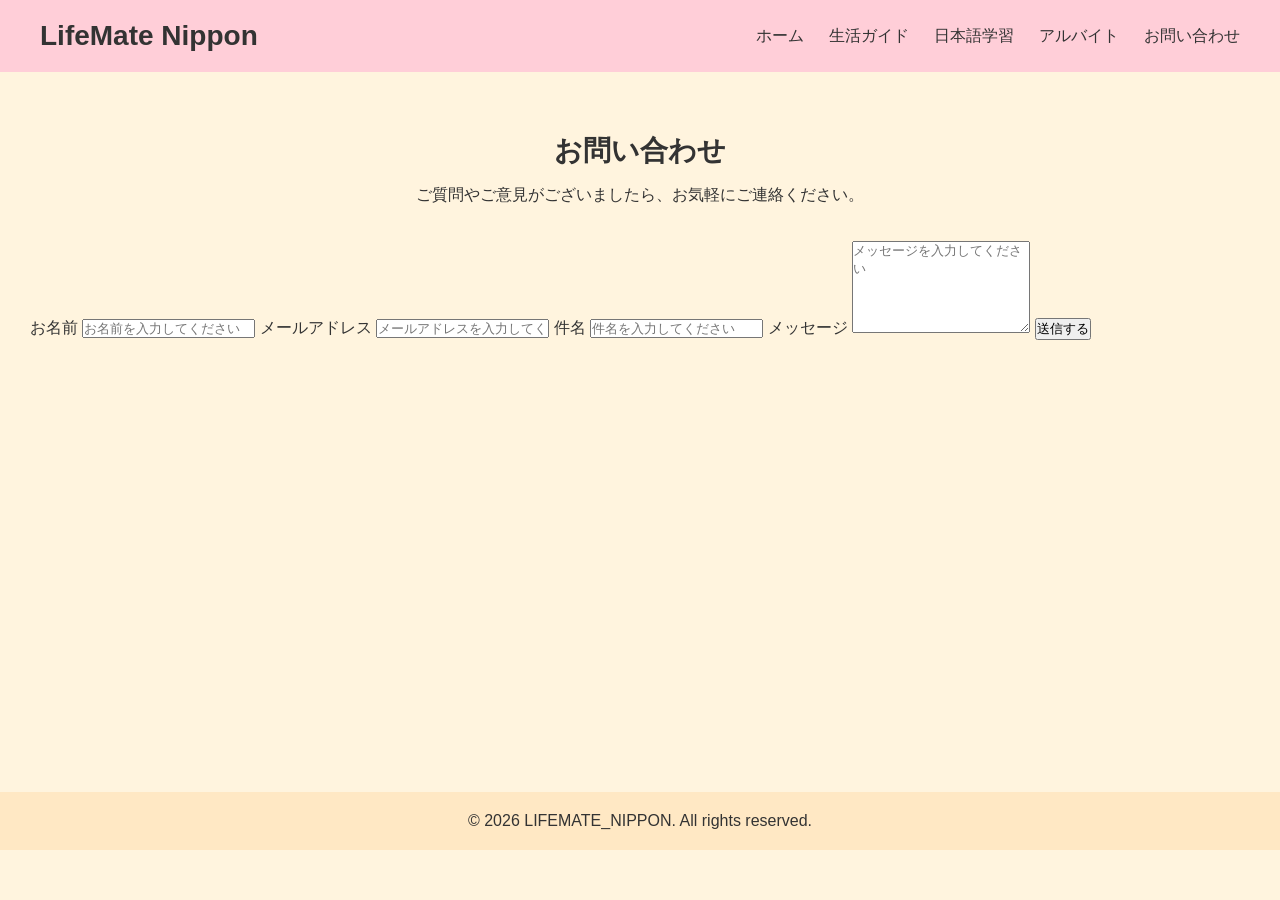
==== Html/contact.html @ 8f33774a "add contact.html" ====
<!DOCTYPE html>
<html lang="ja">
<head>
    <meta charset="UTF-8">
    <meta name="viewport" content="width=device-width, initial-scale=1.0">
    <title>Contact | LifeMate Nippon</title>
    <link rel="stylesheet" href="../Css/style.css">
</head>
<body>

    <header class="header">
        <div class="logo">
            <h1>LifeMate Nippon</h1>
        </div>

        <nav class="nav">
            <ul>
                <li><a href="index.html">ホーム</a></li>
                <li><a href="life-guide.html">生活ガイド</a></li>
                <li><a href="japanese.html">日本語学習</a></li>
                <li><a href="jobs.html">アルバイト</a></li>
                <li><a href="contact.html">お問い合わせ</a></li>
            </ul>
        </nav>
    </header>

    <main>
        <h2>お問い合わせ</h2>
        <p>ご質問やご意見がございましたら、お気軽にご連絡ください。</p>

        <section class="contact-section">

            <form class="contact-form">

                <label for="name">お名前</label>
                <input type="text" id="name"
                       placeholder="お名前を入力してください" required>

                <label for="email">メールアドレス</label>
                <input type="email" id="email"
                       placeholder="メールアドレスを入力してください" required>

                <label for="subject">件名</label>
                <input type="text" id="subject"
                       placeholder="件名を入力してください" required>

                <label for="message">メッセージ</label>
                <textarea id="message" rows="6"
                          placeholder="メッセージを入力してください"
                          required></textarea>

                <button type="submit">送信する</button>

            </form>

        </section>
    </main>

    <footer>
        <p>&copy; 2026 LIFEMATE_NIPPON. All rights reserved.</p>
    </footer>

</body>
</html>
---- Css/style.css ----
/* Color Palette */
:root {
    --pink: #FFCED8;
    --light-pink: #FFDDDD;
    --cream: #FFF4DE;
    --peach: #FFE8C4;
}

/* Reset */
* {
    margin: 0;
    padding: 0;
    box-sizing: border-box;
}

/* Body */
body {
    font-family: Arial, sans-serif;
    background-color: var(--cream);
    color: #333;
}

/* Header */
header {
    background-color: var(--pink);
    padding: 20px 40px;
    text-align: center;
}

header h1 {
    font-size: 28px;
}


/* Header */
.header {
    display: flex;
    justify-content: space-between;
    align-items: center;
    padding: 20px 40px;
    background-color: var(--pink);
}

.logo h1 {
    font-size: 28px;
}

.nav {
    display: flex;
    gap: 25px;
    
}

.nav a {
    text-decoration: none;
    color: #333;
    font-size: 16px;
}


.nav ul {
    display: flex;
    align-items: center;
    gap: 25px;
    list-style: none;
}


/* Main */
main {
    padding: 30px;
    min-height: 80vh;
}

/* Footer */
footer {
    background-color: var(--peach);
    padding: 20px;
    text-align: center;
}


/* Hero Section */

.hero-text {
    font-display: block;
    color: var(--pink);
    font-weight: bold;
    position: absolute;
    top: 50%;
    left: 50%;
    transform: translate(-50%, -50%);
    padding: 50px;
    border-radius: 15px;
    text-align: left;
    width: 90%;
   color: #FFDDDD;
    text-shadow:
        1px 1px 0 #333,
        2px 2px 3px rgba(0, 0, 0, 0.5);
    -webkit-text-stroke: 0;
    
}

.hero-text h2 {
    font-size: 50px;
    margin-bottom: 20px;
    
}

.hero-text p {
    font-size: 25px;
}


/* Image Carousel */
.carousel {
    margin: 30px 0;
    overflow: hidden;
    border-radius: 20px;
}

.carousel-container {
    width: 100%;
    height: 400px;
    position: relative;
}

.slide {
    display: none;
    width: 100%;
    height: 100%;
}

.slide.active {
    display: block;
}

.slide img {
    width: 100%;
    height: 100%;
    object-fit: cover;
}


/* Carousel Buttons */
.carousel-container {
    position: relative;
}

.prev,
.next {
    position: absolute;
    top: 50%;
    transform: translateY(-50%);
    background-color: var(--pink);
    border: none;
    padding: 15px;
    cursor: pointer;
    border-radius: 50%;
    font-size: 20px;
}

.prev {
    left: 15px;
}

.next {
    right: 15px;
}

.prev:hover,
.next:hover {
    background-color: var(--peach);
}


/* Services Section */
.services {
    padding: 50px 20px;
    text-align: center;
}

.services h2 {
    font-size: 30px;
    margin-bottom: 30px;
}

.service-container {
    display: flex;
    justify-content: center;
    align-items: stretch;
    gap: 25px;
    flex-wrap: wrap;
    margin: 30px auto 40px;
}

.service-card {
    display: block;
    width: 220px;
    min-height: 180px;
    padding: 30px 20px;
    background-color: #FFDDDD;
    border-radius: 15px;
    text-align: center;
    text-decoration: none;
    color: #333;
    transition: 0.3s;
}

.service-card h3 {
    margin-bottom: 15px;
}

.service-card p {
    font-size: 15px;
}

/* Life Guide Page */

main > h2 {
    text-align: center;
    font-size: 28px;
    margin: 30px 0 15px;
    color: #333;
}

main > p {
    text-align: center;
    font-size: 16px;
    margin-bottom: 35px;
    color: #333;
}

.service-card {
    background-color: #FFDDDD;
    width: 220px;
    min-height: 180px;
    padding: 30px 20px;
    border-radius: 15px;
    text-align: center;
    transition: transform 0.3s;
    text-decoration: none;
    color: #333;
    display: block;
}

.service-card h3 {
    font-size: 20px;
    margin-bottom: 15px;
    color: #333;
}

.service-card p {
    font-size: 14px;
    line-height: 1.7;
    color: #333;
}

.service-card:hover {
    transform: translateY(-5px);
    background-color: #FFE8C4;
}

html {
    scroll-behavior: smooth;
}

/* Life Guide Details */

#garbage,
#transport,
#rules {
    background-color: #FFF4DE;
    padding: 30px;
    margin: 40px auto;
    max-width: 900px;
    border: 1px solid #FFCED8;
    border-radius: 15px;
}

#garbage h2,
#transport h2,
#rules h2 {
    text-align: left;
    font-size: 24px;
    margin-bottom: 15px;
    color: #333;
}

#garbage p,
#transport p,
#rules p {
    text-align: left;
    font-size: 16px;
    line-height: 1.8;
    color: #333;
}


/* Garbage Guide */

.garbage-list {
    display: grid;
    grid-template-columns: repeat(2, 1fr);
    gap: 20px;
    margin-top: 25px;
}

.garbage-item {
    background-color: #FFDDDD;
    padding: 20px;
    border-radius: 12px;
}

.garbage-item h3 {
    font-size: 18px;
    margin-bottom: 10px;
    color: #333;
}

.garbage-item p {
    font-size: 15px;
    line-height: 1.7;
    color: #333;
}

.important {
    margin-top: 25px;
    padding: 15px;
    background-color: #FFE8C4;
    border-radius: 10px;
    line-height: 1.7;
}

@media (max-width: 600px) {
    .garbage-list {
        grid-template-columns: 1fr;
    }
}


/* Transportation Guide */

.transport-list {
    display: grid;
    grid-template-columns: repeat(2, 1fr);
    gap: 20px;
    margin-top: 25px;
}

.transport-item {
    background-color: #FFDDDD;
    padding: 20px;
    border-radius: 12px;
}

.transport-item h3 {
    font-size: 18px;
    margin-bottom: 10px;
    color: #333;
}

.transport-item p {
    font-size: 15px;
    line-height: 1.7;
    color: #333;
}

@media (max-width: 600px) {
    .transport-list {
        grid-template-columns: 1fr;
    }
}


/* Daily Life Rules */

.rules-list {
    display: grid;
    grid-template-columns: repeat(2, 1fr);
    gap: 20px;
    margin-top: 25px;
}

.rules-item {
    background-color: #FFDDDD;
    padding: 20px;
    border-radius: 12px;
}

.rules-item h3 {
    font-size: 18px;
    margin-bottom: 10px;
    color: #333;
}

.rules-item p {
    font-size: 15px;
    line-height: 1.7;
    color: #333;
}

@media (max-width: 600px) {
    .rules-list {
        grid-template-columns: 1fr;
    }
}

#finding,
#interview,
#rules {
    width: 100%;
    max-width: 1100px;
    margin: 40px auto;
}


/* Mobile Responsive Design */

@media (max-width: 600px) {

    /* Header */
    .header {
        flex-direction: column;
        gap: 15px;
        padding: 15px;
    }

    .logo h1 {
        font-size: 23px;
    }

    .nav ul {
        flex-wrap: wrap;
        justify-content: center;
        gap: 15px;
    }

    .nav a {
        font-size: 14px;
    }

    /* Main */
    main {
        padding: 15px;
    }

    /* Image Carousel */
    .carousel-container {
        height: 250px;
    }

    .hero-text {
        width: 90%;
        padding: 15px;
        text-align: center;
    }

    .hero-text h2 {
        font-size: 25px;
        margin-bottom: 10px;
    }

    .hero-text p {
        font-size: 14px;
    }

    /* Service Cards */
    .service-container {
        flex-direction: column;
        align-items: center;
        gap: 15px;
    }

    .service-card {
        width: 100%;
        max-width: 300px;
    }

    /* Guide Sections */
    #garbage,
    #transport,
    #rules,
    #finding,
    #interview {
        width: 100%;
        padding: 20px;
    }

    /* Footer */
    footer {
        font-size: 12px;
        padding: 15px;
    }
}
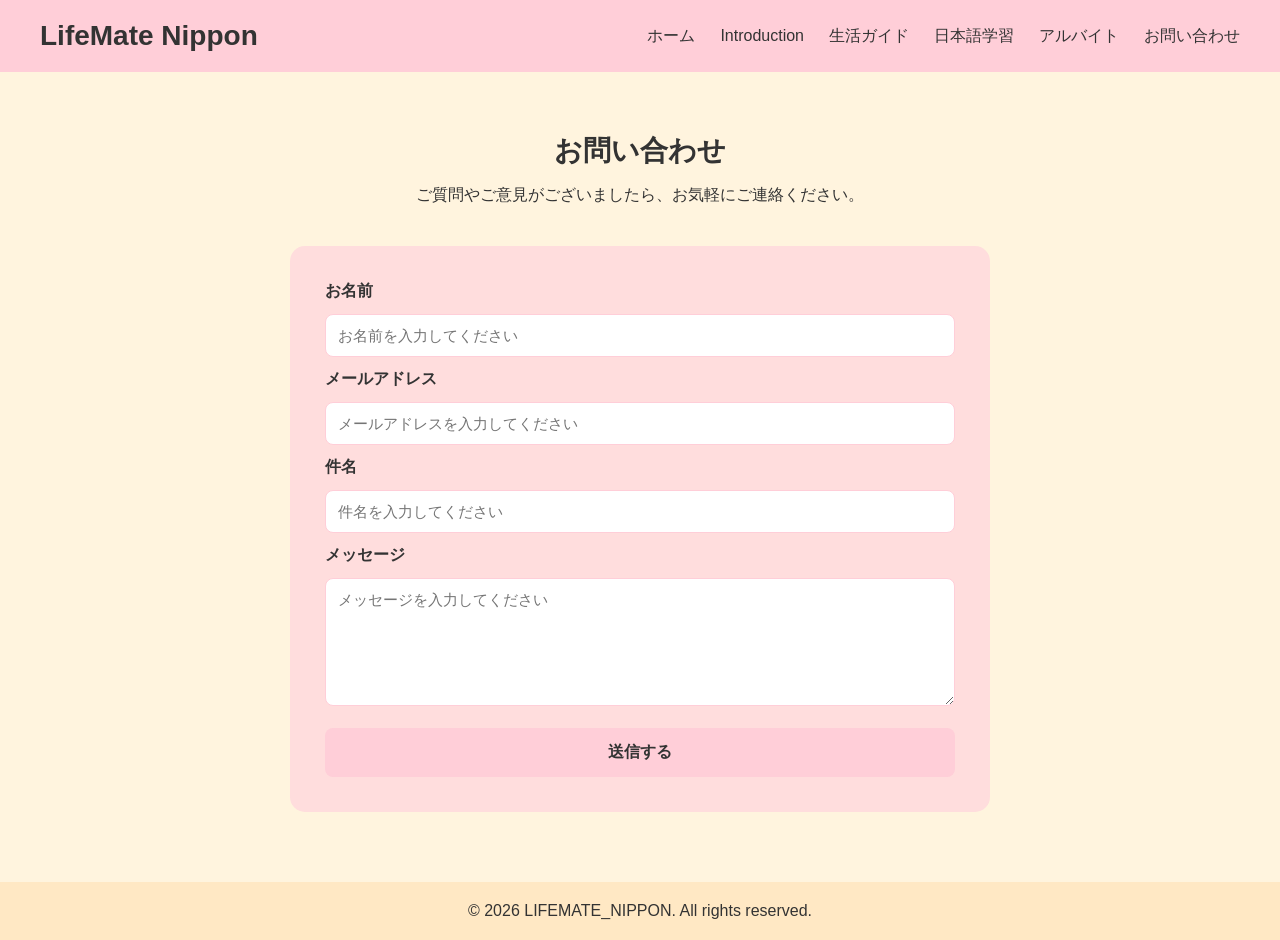
==== commit a9de01a0: "add more header tags" ====
--- a/Html/contact.html
+++ b/Html/contact.html
@@ -17,6 +17,7 @@
         <nav class="nav">
             <ul>
                 <li><a href="index.html">ホーム</a></li>
+                <li><a href="introduction.html">Introduction</a></li>
                 <li><a href="life-guide.html">生活ガイド</a></li>
                 <li><a href="japanese.html">日本語学習</a></li>
                 <li><a href="jobs.html">アルバイト</a></li>
--- a/Css/style.css
+++ b/Css/style.css
@@ -495,3 +495,60 @@
         padding: 15px;
     }
 }
+
+
+/* Contact Page */
+
+.contact-section {
+    max-width: 700px;
+    margin: 40px auto;
+    padding: 35px;
+    background-color: #FFDDDD;
+    border-radius: 15px;
+}
+
+.contact-form {
+    display: flex;
+    flex-direction: column;
+    gap: 12px;
+}
+
+.contact-form label {
+    font-weight: bold;
+    color: #333;
+}
+
+.contact-form input,
+.contact-form textarea {
+    padding: 12px;
+    border: 1px solid #FFCED8;
+    border-radius: 8px;
+    font-size: 15px;
+    font-family: Arial, sans-serif;
+}
+
+.contact-form textarea {
+    resize: vertical;
+}
+
+.contact-form button {
+    padding: 14px;
+    margin-top: 10px;
+    background-color: #FFCED8;
+    color: #333;
+    border: none;
+    border-radius: 8px;
+    font-size: 16px;
+    font-weight: bold;
+    cursor: pointer;
+}
+
+.contact-form button:hover {
+    background-color: #FFE8C4;
+}
+
+@media (max-width: 600px) {
+    .contact-section {
+        padding: 20px;
+    }
+}
